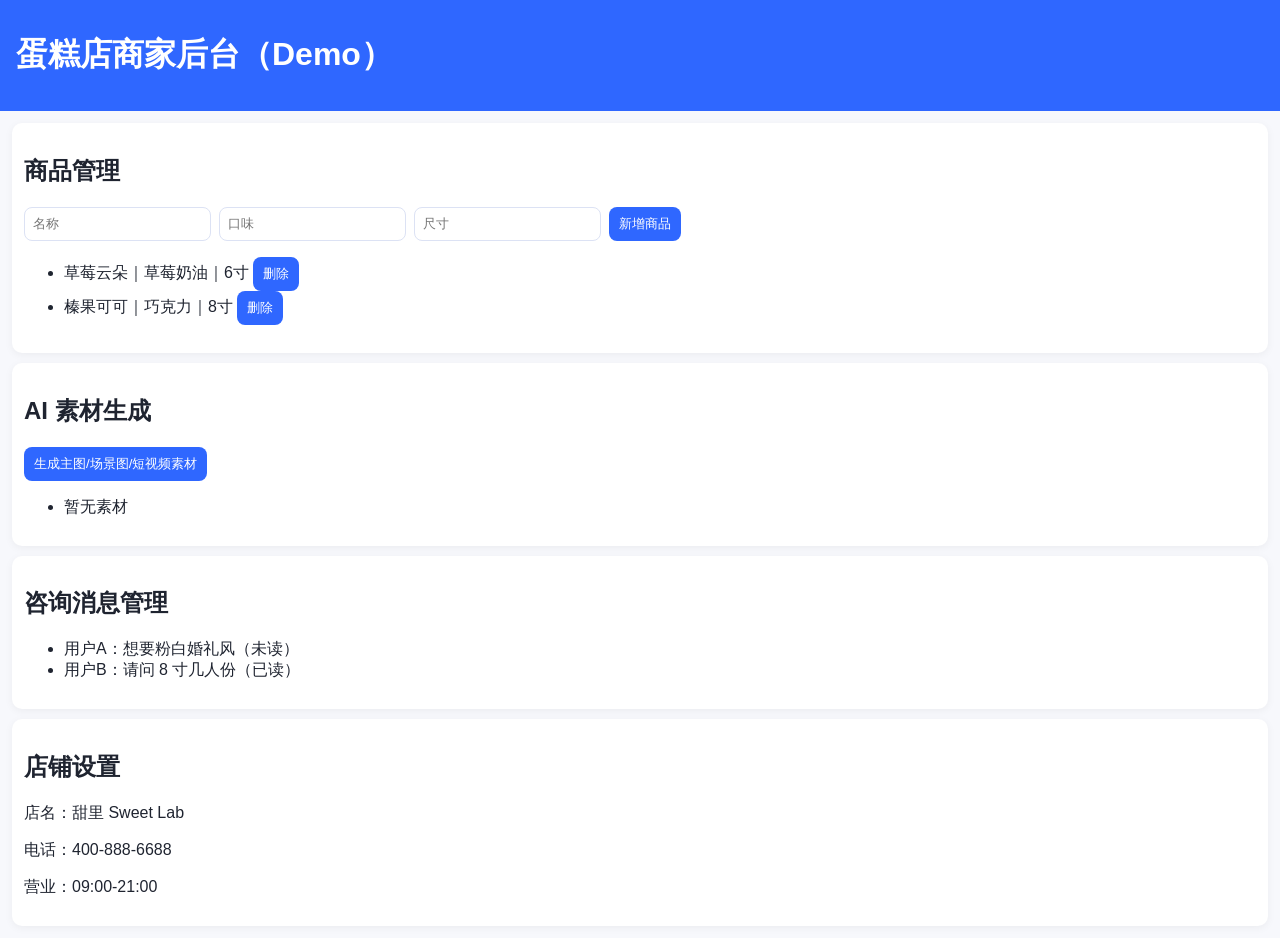
==== admin/index.html @ 9da50791 "feat: generate demo app and admin dashboard from PRD" ====
<!doctype html>
<html lang="zh-CN">
<head>
  <meta charset="UTF-8" />
  <meta name="viewport" content="width=device-width, initial-scale=1.0" />
  <title>蛋糕店商家后台</title>
  <link rel="stylesheet" href="styles.css" />
</head>
<body>
  <header><h1>蛋糕店商家后台（Demo）</h1></header>
  <main>
    <section>
      <h2>商品管理</h2>
      <div class="row">
        <input id="name" placeholder="名称" /><input id="flavor" placeholder="口味" /><input id="size" placeholder="尺寸" />
        <button id="add">新增商品</button>
      </div>
      <ul id="products"></ul>
    </section>
    <section>
      <h2>AI 素材生成</h2>
      <button id="gen-mat">生成主图/场景图/短视频素材</button>
      <ul id="materials"></ul>
    </section>
    <section>
      <h2>咨询消息管理</h2>
      <ul>
        <li>用户A：想要粉白婚礼风（未读）</li>
        <li>用户B：请问 8 寸几人份（已读）</li>
      </ul>
    </section>
    <section>
      <h2>店铺设置</h2>
      <p>店名：甜里 Sweet Lab</p>
      <p>电话：400-888-6688</p>
      <p>营业：09:00-21:00</p>
    </section>
  </main>
  <script src="app.js"></script>
</body>
</html>
---- admin/styles.css ----
body{font-family:-apple-system,BlinkMacSystemFont,"PingFang SC",sans-serif;background:#f7f8fc;margin:0;color:#1f2430}
header{background:#2f67ff;color:#fff;padding:12px 16px}
main{padding:12px;display:grid;gap:10px}
section{background:#fff;border-radius:10px;padding:12px;box-shadow:0 2px 8px rgba(0,0,0,.05)}
.row{display:flex;gap:8px;flex-wrap:wrap}
input{padding:8px;border:1px solid #dce2f4;border-radius:8px}
button{border:none;background:#2f67ff;color:#fff;padding:8px 10px;border-radius:8px}
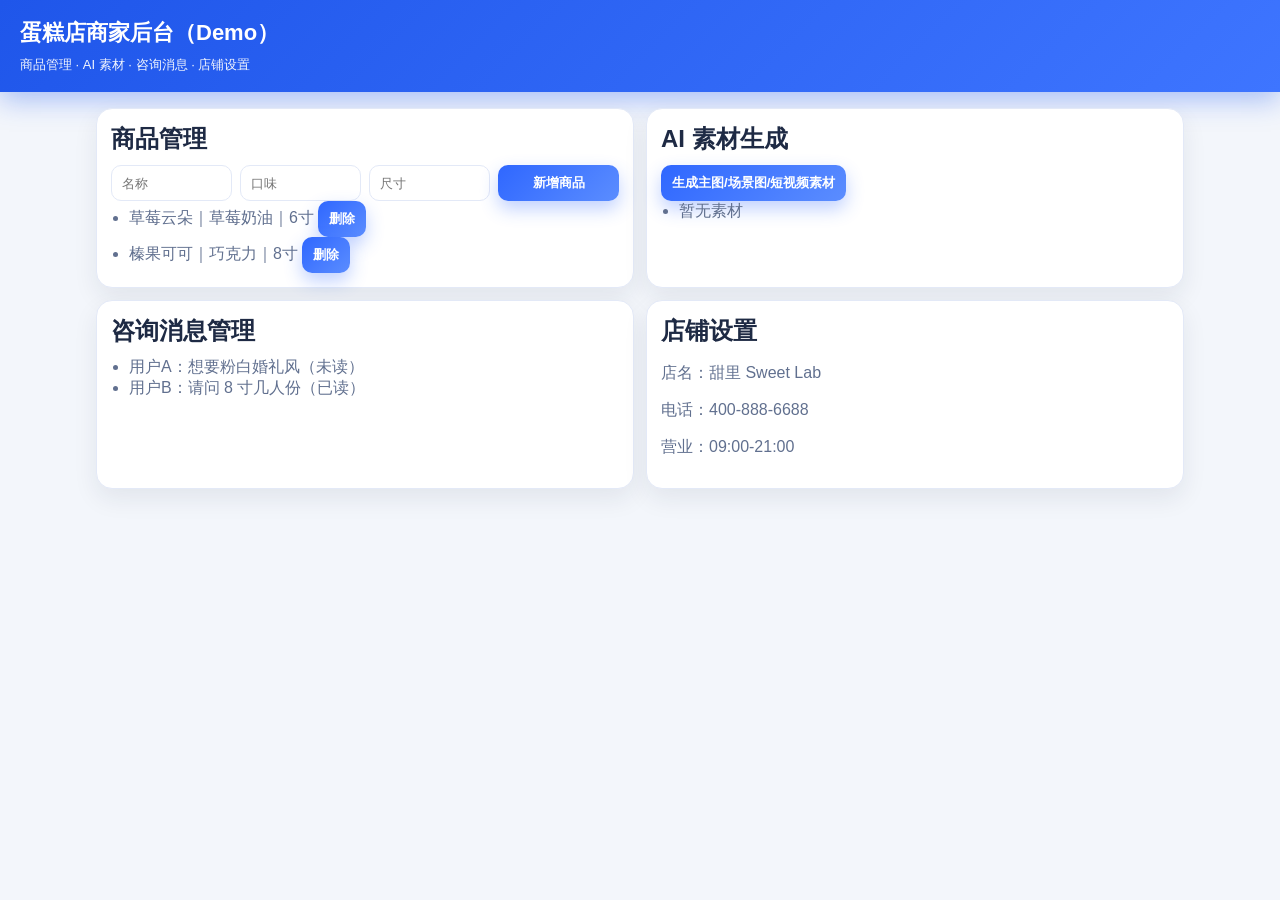
==== commit f14f1fee: "style: refresh app and admin UI to enterprise-grade visual style" ====
--- a/admin/index.html
+++ b/admin/index.html
@@ -7,7 +7,7 @@
   <link rel="stylesheet" href="styles.css" />
 </head>
 <body>
-  <header><h1>蛋糕店商家后台（Demo）</h1></header>
+  <header><h1>蛋糕店商家后台（Demo）</h1><p>商品管理 · AI 素材 · 咨询消息 · 店铺设置</p></header>
   <main>
     <section>
       <h2>商品管理</h2>
--- a/admin/styles.css
+++ b/admin/styles.css
@@ -1,7 +1,67 @@
-body{font-family:-apple-system,BlinkMacSystemFont,"PingFang SC",sans-serif;background:#f7f8fc;margin:0;color:#1f2430}
-header{background:#2f67ff;color:#fff;padding:12px 16px}
-main{padding:12px;display:grid;gap:10px}
-section{background:#fff;border-radius:10px;padding:12px;box-shadow:0 2px 8px rgba(0,0,0,.05)}
-.row{display:flex;gap:8px;flex-wrap:wrap}
-input{padding:8px;border:1px solid #dce2f4;border-radius:8px}
-button{border:none;background:#2f67ff;color:#fff;padding:8px 10px;border-radius:8px}
+:root {
+  --bg: #f3f6fb;
+  --surface: #fff;
+  --text: #1e2a44;
+  --subtle: #61708f;
+  --primary: #2f67ff;
+  --primary-2: #5b8dff;
+  --border: #e3e9f7;
+  --shadow: 0 10px 24px rgba(31, 42, 68, 0.08);
+  font-family: -apple-system, BlinkMacSystemFont, "PingFang SC", "Segoe UI", sans-serif;
+}
+
+* { box-sizing: border-box; }
+body { margin: 0; background: var(--bg); color: var(--text); }
+
+header {
+  padding: 18px 20px;
+  color: #fff;
+  background: linear-gradient(135deg, #1f56ea 0%, #3e75ff 100%);
+  box-shadow: 0 8px 26px rgba(25, 85, 239, .35);
+}
+header h1 { margin: 0; font-size: 22px; }
+header p { margin: 8px 0 0; font-size: 13px; opacity: .94; }
+
+main {
+  max-width: 1120px;
+  margin: 0 auto;
+  padding: 16px;
+  display: grid;
+  grid-template-columns: repeat(2, minmax(0, 1fr));
+  gap: 12px;
+}
+section {
+  background: var(--surface);
+  border: 1px solid var(--border);
+  border-radius: 16px;
+  padding: 14px;
+  box-shadow: var(--shadow);
+}
+section h2 { margin-top: 0; margin-bottom: 10px; }
+section p, li { color: var(--subtle); }
+
+.row { display: grid; grid-template-columns: repeat(4, minmax(0, 1fr)); gap: 8px; }
+input {
+  width: 100%;
+  padding: 9px 10px;
+  border: 1px solid var(--border);
+  border-radius: 10px;
+  background: #fff;
+}
+input:focus { outline: none; border-color: #9db7ff; box-shadow: 0 0 0 3px rgba(91,141,255,.15); }
+
+button {
+  border: none;
+  background: linear-gradient(135deg, var(--primary), var(--primary-2));
+  color: #fff;
+  padding: 9px 11px;
+  border-radius: 10px;
+  font-weight: 600;
+  box-shadow: 0 8px 18px rgba(47, 103, 255, .3);
+}
+ul { margin: 0; padding-left: 18px; }
+
+@media (max-width: 920px) {
+  main { grid-template-columns: 1fr; }
+  .row { grid-template-columns: 1fr 1fr; }
+}
